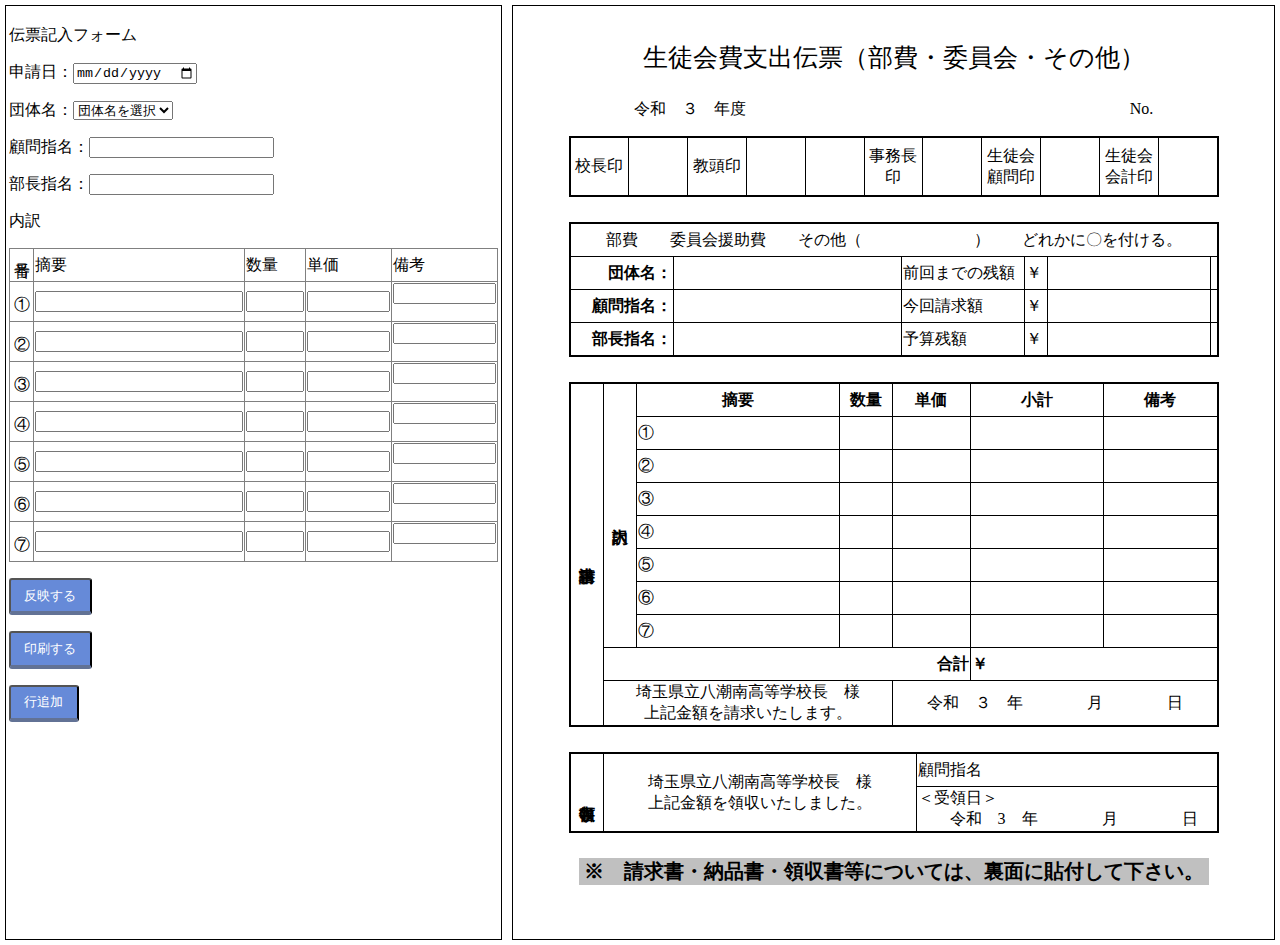
==== buhi.html @ e79d6f26 "Add files via upload" ====
<!DOCTYPE html>
<html lang="ja">
<head>
    <meta charset="UTF-8">
    <meta name="viewport" content="width=device-width, initial-scale=1.0">
    <link rel="stylesheet" href="buhi.css">
    <script src="buhi.js"></script>
    <title>支出伝票（部費等）</title>
</head>
<body>
    <div class="form" id="Form" media="print">
        <p>伝票記入フォーム</p>
        <form class="forms" action="#" method="POST">
            <p>申請日：<input type="date" id="order_date1"></p>
            <p>団体名：<select id="teamname">
                <option value="team0">団体名を選択</option>
                <option value="サッカー">サッカー</option>
                <option value="野球">野球</option>
                <option value="ソフトテニス">ソフトテニス</option>
                <option value="硬式テニス">硬式テニス</option>
                <option value="吹奏楽">吹奏楽</option> 
                </select>
            </p>
            <p>顧問指名：<input type="text" id="teachername"></p>
            <p>部長指名：<input type="text" id="captainname"></p>
            <p>内訳</p>
            <table class="tab4" border="1" id="order">
                <tr>
                    <td class="num">番号</td>
                    <td>摘要</td>
                    <td>数量</td>
                    <td>単価</td>
                    <td>備考</td>
                </tr>
                <tr>
                    <td class="num">①</td>
                    <td><input type="text" class="things" style="width: 200px;"></td>
                    <td><input type="number" class="howmany" style="width: 50px;"></td>
                    <td><input type="number" class="cost" style="width: 75px;"></td>
                    <td><input type="text" class="remarks" style="width: 95px;"></p></td>
                </tr>
                <tr>
                    <td class="num">②</td>
                    <td><input type="text" class="things" style="width: 200px;"></td>
                    <td><input type="number" class="howmany" style="width: 50px;"></td>
                    <td><input type="number" class="cost" style="width: 75px;"></td>
                    <td><input type="text" class="remarks" style="width: 95px;"></p></td>
                </tr>
                <tr>
                    <td class="num">③</td>
                    <td><input type="text" class="things" style="width: 200px;"></td>
                    <td><input type="number" class="howmany" style="width: 50px;"></td>
                    <td><input type="number" class="cost" style="width: 75px;"></td>
                    <td><input type="text" class="remarks" style="width: 95px;"></p></td>
                </tr>
                <tr>
                    <td class="num">④</td>
                    <td><input type="text" class="things" style="width: 200px;"></td>
                    <td><input type="number" class="howmany" style="width: 50px;"></td>
                    <td><input type="number" class="cost" style="width: 75px;"></td>
                    <td><input type="text" class="remarks" style="width: 95px;"></p></td>
                </tr>
                <tr>
                    <td class="num">⑤</td>
                    <td><input type="text" class="things" style="width: 200px;"></td>
                    <td><input type="number" class="howmany" style="width: 50px;"></td>
                    <td><input type="number" class="cost" style="width: 75px;"></td>
                    <td><input type="text" class="remarks" style="width: 95px;"></p></td>
                </tr>
                <tr>
                    <td class="num">⑥</td>
                    <td><input type="text" class="things" style="width: 200px;"></td>
                    <td><input type="number" class="howmany" style="width: 50px;"></td>
                    <td><input type="number" class="cost" style="width: 75px;"></td>
                    <td><input type="text" class="remarks" style="width: 95px;"></p></td>
                </tr>
                <tr>
                    <td class="num">⑦</td>
                    <td><input type="text" class="things" style="width: 200px;"></td>
                    <td><input type="number" class="howmany" style="width: 50px;"></td>
                    <td><input type="number" class="cost" style="width: 75px;"></td>
                    <td><input type="text" class="remarks" style="width: 95px;"></p></td>
                </tr>
            </table>
            <p><input type="button" onclick="han()" value="反映する" class="btn"></p>
            <p><input type="button" onclick="func_print()" value="印刷する" class="btn"></p>
            <p><input type="button" onclick="addrow()" value="行追加" class="btn"></p>
        </form>
    </div>
    <div class="printspace" id="PrintSpace">
        <p class="title">生徒会費支出伝票（部費・委員会・その他）</p>
        <p class="subtitle">令和　３　年度　　　　　　　　　　　　　　　　　　　　　　　　No.</p>
        <table class="tab1" rules="all">
            <tr>
                <td>校長印</td><td></td><td>教頭印</td><td></td><td></td><td>事務長印</td><td></td><td>生徒会顧問印</td><td></td><td>生徒会会計印</td><td></td>
            </tr>
        </table>
        <table class="tab2" border="1">
            <tr>
                <td colspan="6" align="center">部費　　委員会援助費　　その他（　　　　　　　）　　どれかに〇を付ける。</td>
            </tr>
            <tr>
                <th class="ti1">団体名：</th>
                <td id="team" class="ti2"></td>
                <td class="ti3">前回までの残額</td>
                <td class="ti4">￥</td>
                <td></td>
                <td></td>
            </tr>
            <tr>
                <th class="ti1">顧問指名：</th>
                <td id="teacher" class="ti2"></td>
                <td class="ti3">今回請求額</td>
                <td class="ti4">￥</td>
                <td id="mon" class="ti5"></td>
                <td></td>
            </tr>
            <tr>
                <th class="ti1">部長指名：</th>
                <td id="captain" class="ti2"></td>
                <td class="ti3">予算残額</td>
                <td class="ti4">￥</td>
                <td></td>
                <td></td>
            </tr>
        </table>
        <table class="tab3" border="1" id="print">
            <tr>
                <th rowspan="10" class="ti7">請求書</th>
                <th rowspan="8" class="ti8">内訳</th>
                <th class="ti9" class="menu1">摘要</th>
                <th class="ti10" class="menu1">数量</th>
                <th class="ti11" class="menu1">単価</th>
                <th class="ti12" class="menu1">小計</th>
                <th class="ti13" class="menu1">備考</th>
            </tr>
            <tr>
                <td class="thing">①</td>
                <td class="quant"></td>
                <td class="cos"></td>
                <td class="subtotal"></td>
                <td class="remark"></td>
            </tr>
            <tr>
                <td class="thing">②</td>
                <td class="quant"></td>
                <td class="cos"></td>
                <td class="subtotal"></td>
                <td class="remark"></td>
            </tr>
            <tr>
                <td class="thing">③</td>
                <td class="quant"></td>
                <td class="cos"></td>
                <td class="subtotal"></td>
                <td class="remark"></td>
            </tr>
            <tr>
                <td class="thing">④</td>
                <td class="quant"></td>
                <td class="cos"></td>
                <td class="subtotal"></td>
                <td class="remark"></td>
            </tr>
            <tr>
                <td class="thing">⑤</td>
                <td class="quant"></td>
                <td class="cos"></td>
                <td class="subtotal"></td>
                <td class="remark"></td>
            </tr>
            <tr>
                <td class="thing">⑥</td>
                <td class="quant"></td>
                <td class="cos"></td>
                <td class="subtotal"></td>
                <td class="remark"></td>
            </tr>
            <tr>
                <td class="thing">⑦</td>
                <td class="quant"></td>
                <td class="cos"></td>
                <td class="subtotal"></td>
                <td class="remark"></td>
            </tr>
            <tr>
                <th colspan="4" align="right">合計　　</th>
                <th colspan="2" align="left" id="Total">￥</th>
            </tr>
            <tr>
                <td colspan="3" align="center">埼玉県立八潮南高等学校長　様<br>上記金額を請求いたします。</td>
                <td colspan="3" align="center" id="order_date2">令和　３　年　　　　月　　　　日</td>
            </tr>
        </table>
        <table rules="all">
            <tr>
                <th rowspan="2" class="ti14">領収書</th>
                <td rowspan="2" class="ti15" align="center">埼玉県立八潮南高等学校長　様<br>上記金額を領収いたしました。</td>
                <td class="ti16" align="left" class="menu2">顧問指名</td>
            </tr>
            <tr>
                <td class="ti16" align="left">＜受領日＞<br>　　令和　3　年　　　　月　　　　日</td>
            </tr>
        </table>
        <p class="footer">※　請求書・納品書・領収書等については、裏面に貼付して下さい。</p>
    </div>
    <!--
    <div class="data" id="Data" media="print">
        <table border="1">
            <tr>
                <th class="day">申請日</th>
                <th class="diff">種類</th>
                <th class="things">内容</th>
                <th class="toa">合計</th>
                <th class="team">団体名</th>
            </tr>
        </table>
    </div>
    -->
</body>
</html>
---- buhi.css ----
body{
    margin: 0;
    padding: 0;
    display: flex;
    font-family: Cambria, Cochin, Georgia, Times, 'Times New Roman', serif;
}

/*全体の指定*/
.form,
.printspace,
.data{
    margin: 5px;
    padding: 3px;
    border: 1px solid;
}

/*フォームの指定*/
.tab4{
    border-collapse: collapse;
    border-spacing: 0;  
    vertical-align: middle;
}

.num{
    width: 20px;
    writing-mode: vertical-rl;
}

.btn{
    display: inline-block;
    padding: 0.5em 1em;
    text-decoration: none;
    background: #668ad8;/*ボタン色*/
    color: #FFF;
    border-bottom: solid 4px #627295;
    border-radius: 3px;
  }
  .btn:active {
    /*ボタンを押したとき*/
    -webkit-transform: translateY(4px);
    transform: translateY(4px);/*下に動く*/
    border-bottom: none;/*線を消す*/
  }

@media print{
    #Form,
    #Data{
        display: none;
    }

    #PrintSpace{
        border: none;
    }
}

/*印刷範囲の指定*/
.printspace{
    width: 780px;
    height: 920px;
    padding-top: 10px;
}

.title{
    text-align: center;
    font-size: 25px;
}

.subtitle,
.printspace p{
    text-align: center;
}

.printspace table{
    margin: 0 auto;
    margin-bottom: 25px;
    width: 650px;
    border: 2px solid black;
    border-collapse: collapse;
    border-spacing: 0;
}

.tab1 td{
    width: 55px;
    height: 55px;
    text-align: center;
}

.tab2 tr{
    height: 30px;
}

.ti1{
    width: 100px;
    text-align: right;
}

.ti2{
    width: 225px;
    text-align: center;
}

.ti3{
    width: 120px;
}

.ti4{
    width: 20px;
}

.ti5{
    width: 160px;
}

.tab3 th, td{
    height: 30px;
}

.ti7{
    width: 30px;
    writing-mode: vertical-rl;
}

.ti8{
    width: 30px;
    writing-mode: vertical-rl;
}
/*摘要*/
.ti9{
    width: 200px;
}
/*数量*/
.ti10{
    width: 50px;
}
/*単価*/
.ti11{
    width: 75px;
}
/*小計*/
.ti12{
    width: 130px;
}

.ti14{
    width: 30px;
    writing-mode: vertical-rl;
}

.menu2{
    height: 30px;
}

.ti15{
    width: 310px;
}

.remark{
    font-size: 10px;
}

.footer{
    margin: 0 auto;
    width: 630px;
    font-size: 20px;
    font-weight: bold;
    background-color: #c0c0c0;
}

/*引用データ表*/
.day{
    width: 70px;
}

.diff{
    width: 150px;
}

.things{
    width: 500px;
}

.toa{
    width: 120px;
}

.team{
    width: 100px;
}
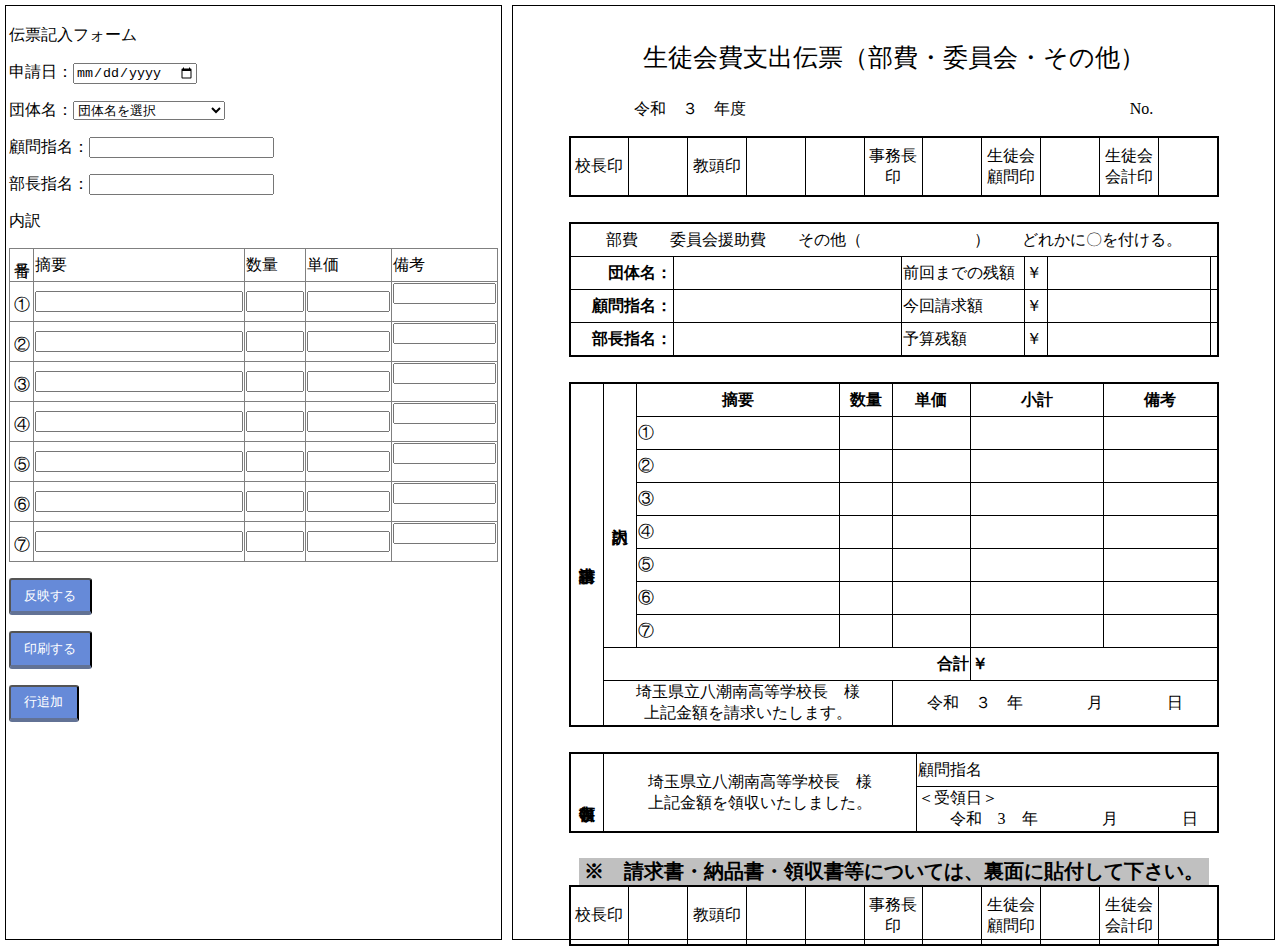
==== commit f866b555: "団体追加、印の場所追加" ====
--- a/buhi.html
+++ b/buhi.html
@@ -18,7 +18,26 @@
                 <option value="野球">野球</option>
                 <option value="ソフトテニス">ソフトテニス</option>
                 <option value="硬式テニス">硬式テニス</option>
-                <option value="吹奏楽">吹奏楽</option> 
+                <option value="吹奏楽">吹奏楽</option>
+                <option value="陸上競技">陸上競技</option>
+                <option value="男子バレー">男子バレー</option>
+                <option value="女子バレー">吹奏楽</option>
+                <option value="男子バスケットボール">男子バスケットボール</option>
+                <option value="女子バスケットボール">女子バスケットボール</option>
+                <option value="バドミントン">バドミントン</option>
+                <option value="卓球">卓球</option>
+                <option value="ラグビー">ラグビー</option>
+                <option value="剣道">剣道</option>
+                <option value="漫画研究">漫画研究</option>
+                <option value="パソコン">パソコン</option>
+                <option value="華道">華道</option>
+                <option value="茶道">茶道</option>
+                <option value="家庭科">家庭科</option>
+                <option value="ボランティア">ボランティア</option>
+                <option value="美術">美術</option>
+                <option value="演劇">演劇</option>
+                <option value="商業研究">商業研究</option>
+                <option value="簿記・珠算">簿記・珠算</option>
                 </select>
             </p>
             <p>顧問指名：<input type="text" id="teachername"></p>
@@ -203,6 +222,12 @@
             </tr>
         </table>
         <p class="footer">※　請求書・納品書・領収書等については、裏面に貼付して下さい。</p>
+        
+        <table class="tab1" rules="all">
+            <tr>
+                <td>校長印</td><td></td><td>教頭印</td><td></td><td></td><td>事務長印</td><td></td><td>生徒会顧問印</td><td></td><td>生徒会会計印</td><td></td>
+            </tr>
+        </table>
     </div>
     <!--
     <div class="data" id="Data" media="print">
@@ -218,4 +243,4 @@
     </div>
     -->
 </body>
-</html>+</html>
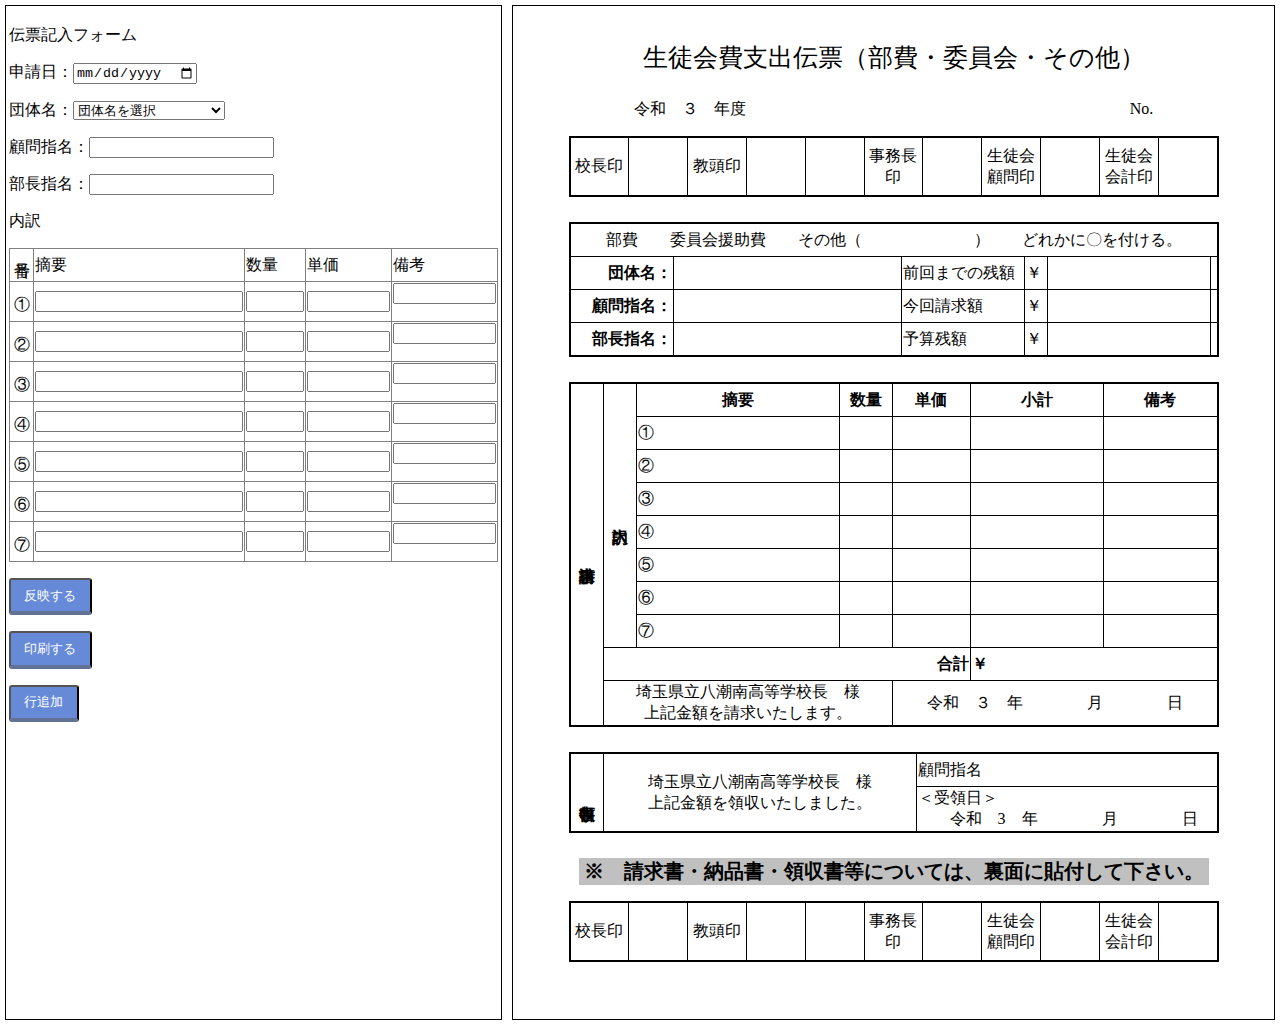
==== commit 2efa6398: "Update buhi.html" ====
--- a/buhi.html
+++ b/buhi.html
@@ -222,25 +222,12 @@
             </tr>
         </table>
         <p class="footer">※　請求書・納品書・領収書等については、裏面に貼付して下さい。</p>
-        
+        <p></p>
         <table class="tab1" rules="all">
             <tr>
                 <td>校長印</td><td></td><td>教頭印</td><td></td><td></td><td>事務長印</td><td></td><td>生徒会顧問印</td><td></td><td>生徒会会計印</td><td></td>
             </tr>
         </table>
     </div>
-    <!--
-    <div class="data" id="Data" media="print">
-        <table border="1">
-            <tr>
-                <th class="day">申請日</th>
-                <th class="diff">種類</th>
-                <th class="things">内容</th>
-                <th class="toa">合計</th>
-                <th class="team">団体名</th>
-            </tr>
-        </table>
-    </div>
-    -->
 </body>
 </html>
--- a/buhi.css
+++ b/buhi.css
@@ -56,7 +56,7 @@
 /*印刷範囲の指定*/
 .printspace{
     width: 780px;
-    height: 920px;
+    height: 1000px;
     padding-top: 10px;
 }
 
@@ -185,4 +185,4 @@
 
 .team{
     width: 100px;
-}+}
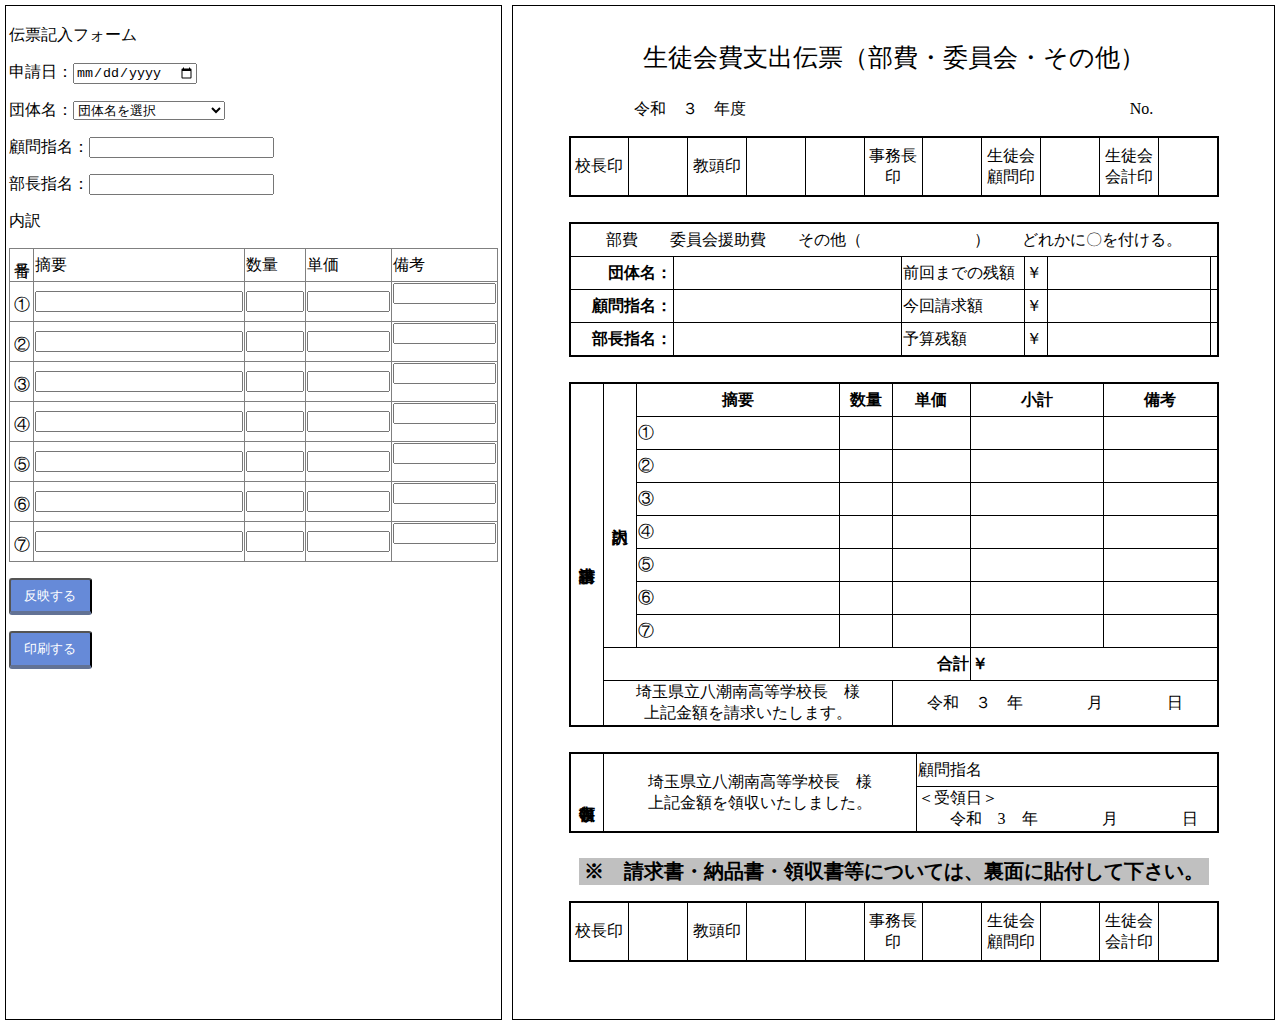
==== commit acc09bad: "Update buhi.html" ====
--- a/buhi.html
+++ b/buhi.html
@@ -103,7 +103,6 @@
             </table>
             <p><input type="button" onclick="han()" value="反映する" class="btn"></p>
             <p><input type="button" onclick="func_print()" value="印刷する" class="btn"></p>
-            <p><input type="button" onclick="addrow()" value="行追加" class="btn"></p>
         </form>
     </div>
     <div class="printspace" id="PrintSpace">
